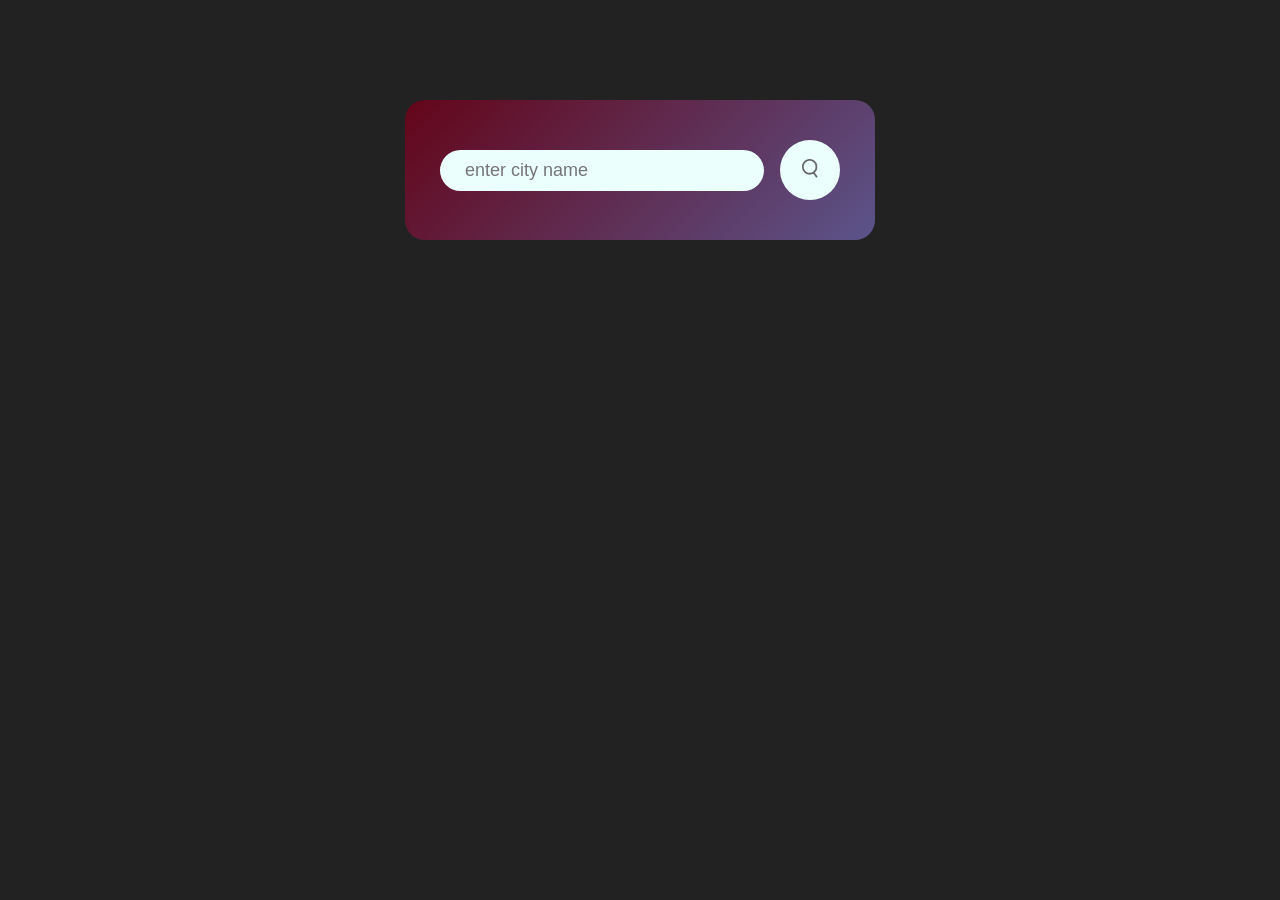
==== weather app/index.html @ e0e0c3da "initial commit" ====
<!DOCTYPE html>
<html lang="en">

<head>
    <meta charset="UTF-8">
    <meta name="viewport" content="width=device-width, initial-scale=1.0">
    <title>Weather App</title>
    <link rel="stylesheet" href="style.css">

</head>

<body>

    <div class="card">
        <div class="search">
            <input type="text" placeholder="enter city name" spellcheck="false">
            <button><img src="images/search.png"></button>
        </div>
        <div class="error">Invalid city name</div>

        <div class="weather">
            <img src="images/rain.png" class="weather-icon">
            <h1 class="temp">22°c</h1>
            <h2 class="city">New York</h2>
            <div class="details">
                <div class="col">
                    <img src="images/humidity.png">
                    <div>
                        <p class="humidity">50%</p>
                        <p>Humidity</p>
                    </div>
                </div>
                <div class="col">
                    <img src="images/wind.png">
                    <div>
                        <p class="wind">15 km/h</p>
                        <p>Wind Speed</p>
                    </div>
                </div>
            </div>
        </div>
    </div>

    <script>
        const apiKey = "77d40b4313fd423c5521dbcbfee3cb37";
        const apiUrl = "https://api.openweathermap.org/data/2.5/weather?units=metric&q=";

        const searchBox = document.querySelector(".search input");
        const searchBtn = document.querySelector(".search button");
        const weatherIcon = document.querySelector(".weather-icon");

        async function checkWeather(city) {
            const response = await fetch(apiUrl + city + `&appid=${apiKey}`);

            if (response.status == 404) {
                document.querySelector(".error").style.display = "block";
                document.querySelector(".weather").style.display = "none";
            }
            else {
                document.querySelector(".error").style.display = "none";
            }

            var data = await response.json();

            document.querySelector(".city").innerHTML = data.name;
            document.querySelector(".temp").innerHTML = Math.round(data.main.temp) + "°c";
            document.querySelector(".humidity").innerHTML = data.main.humidity + "%";
            document.querySelector(".wind").innerHTML = data.wind.speed + " km/h";

            if (data.weather[0].main == "Clouds") {
                weatherIcon.src = "images/clouds.png";
            }
            else if (data.weather[0].main == "Clear") {
                weatherIcon.src = "images/clear.png";
            }
            else if (data.weather[0].main == "Rain") {
                weatherIcon.src = "images/rain.png";
            }
            else if (data.weather[0].main == "Drizzle") {
                weatherIcon.src = "images/drizzle.png";
            }
            else if (data.weather[0].main == "Mist") {
                weatherIcon.src = "images/mist.png";
            }

            document.querySelector(".weather").style.display = "block";
        }

        searchBtn.addEventListener("click", () => {
            checkWeather(searchBox.value);
        });

    </script>
</body>

</html>
---- weather app/style.css ----
* {
    margin: 0;
    padding: 0;
    font-family: 'Poppins', sans-serif;
    box-sizing: border-box;
}

body {
    background: #222;
}

.card {
    width: 90%;
    max-width: 470px;
    background: linear-gradient(135deg, #640519, #5b548a);
    color: #fff;
    margin: 100px auto 0;
    border-radius: 20px;
    padding: 40px 35px;
    text-align: center;
}

.search {
    width: 100%;
    display: flex;
    align-items: center;
    justify-content: space-between;
}

.search input {
    border: 0;
    outline: 0;
    background: #ebfffc;
    color: #555;
    padding: 10px 25px;
    height: 60 px;
    border-radius: 30px;
    flex: 1;
    margin-right: 16px;
    font-size: 18px;
}

.search button {
    border: 0;
    outline: 0;
    background: #ebfffc;
    border-radius: 50%;
    width: 60px;
    height: 60px;
    cursor: pointer;
}

.search button img {
    width: 16px;
}

.weather-icon {
    width: 170px;
    margin-top: 30px;
}

.weather h1 {
    font-size: 80px;
    font-weight: 500;
}

.weather h2 {
    font-size: 45px;
    font-weight: 400;
    margin-top: -10px;
}

.details {
    display: flex;
    align-items: center;
    justify-content: space-between;
    padding: 0 20px;
    margin-top: 50px;
}

.col {
    display: flex;
    align-items: center;
    text-align: left;
}

.col img {
    width: 40px;
    margin-right: 10px;
}

.humidity,
.wind {
    font-size: 28px;
    margin-top: -5px;
}

.weather {
    display: none;
}

.error {
    text-align: left;
    margin-left: 10px;
    font-size: 14px;
    margin-top: 4px;
    display: none;
}
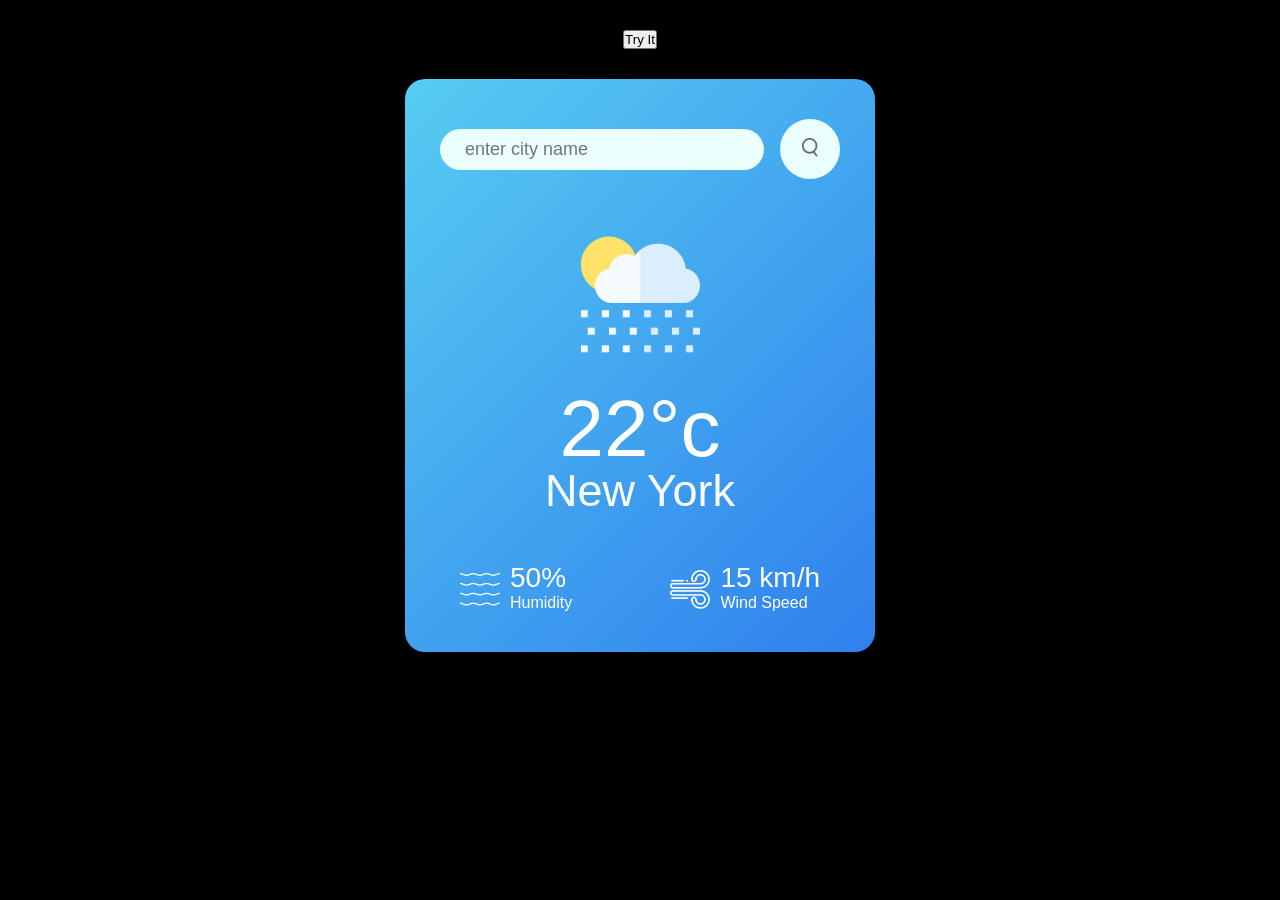
==== commit a6106837: "added findMyCoordinates()" ====
--- a/weather app/index.html
+++ b/weather app/index.html
@@ -10,6 +10,11 @@
 </head>
 
 <body>
+
+    <div class="header">
+        <button id="locationBtn">Try It</button>
+        <p id="output"></p>
+    </div>
 
     <div class="card">
         <div class="search">
@@ -41,56 +46,7 @@
         </div>
     </div>
 
-    <script>
-        const apiKey = "77d40b4313fd423c5521dbcbfee3cb37";
-        const apiUrl = "https://api.openweathermap.org/data/2.5/weather?units=metric&q=";
-
-        const searchBox = document.querySelector(".search input");
-        const searchBtn = document.querySelector(".search button");
-        const weatherIcon = document.querySelector(".weather-icon");
-
-        async function checkWeather(city) {
-            const response = await fetch(apiUrl + city + `&appid=${apiKey}`);
-
-            if (response.status == 404) {
-                document.querySelector(".error").style.display = "block";
-                document.querySelector(".weather").style.display = "none";
-            }
-            else {
-                document.querySelector(".error").style.display = "none";
-            }
-
-            var data = await response.json();
-
-            document.querySelector(".city").innerHTML = data.name;
-            document.querySelector(".temp").innerHTML = Math.round(data.main.temp) + "°c";
-            document.querySelector(".humidity").innerHTML = data.main.humidity + "%";
-            document.querySelector(".wind").innerHTML = data.wind.speed + " km/h";
-
-            if (data.weather[0].main == "Clouds") {
-                weatherIcon.src = "images/clouds.png";
-            }
-            else if (data.weather[0].main == "Clear") {
-                weatherIcon.src = "images/clear.png";
-            }
-            else if (data.weather[0].main == "Rain") {
-                weatherIcon.src = "images/rain.png";
-            }
-            else if (data.weather[0].main == "Drizzle") {
-                weatherIcon.src = "images/drizzle.png";
-            }
-            else if (data.weather[0].main == "Mist") {
-                weatherIcon.src = "images/mist.png";
-            }
-
-            document.querySelector(".weather").style.display = "block";
-        }
-
-        searchBtn.addEventListener("click", () => {
-            checkWeather(searchBox.value);
-        });
-
-    </script>
+    <script src="script.js"></script>
 </body>
 
 </html>
--- a/weather app/style.css
+++ b/weather app/style.css
@@ -6,15 +6,21 @@
 }
 
 body {
-    background: #222;
+    background: #000000;
+}
+
+.header {
+    text-align: center;
+    color: #fff;
+    margin-top: 30px;
 }
 
 .card {
     width: 90%;
     max-width: 470px;
-    background: linear-gradient(135deg, #640519, #5b548a);
+    background: linear-gradient(135deg, #56CCF2, #2F80ED);
     color: #fff;
-    margin: 100px auto 0;
+    margin: 30px auto 0;
     border-radius: 20px;
     padding: 40px 35px;
     text-align: center;
@@ -33,7 +39,7 @@
     background: #ebfffc;
     color: #555;
     padding: 10px 25px;
-    height: 60 px;
+    height: 50 px;
     border-radius: 30px;
     flex: 1;
     margin-right: 16px;
@@ -95,9 +101,9 @@
     margin-top: -5px;
 }
 
-.weather {
+/* .weather {
     display: none;
-}
+} */
 
 .error {
     text-align: left;
